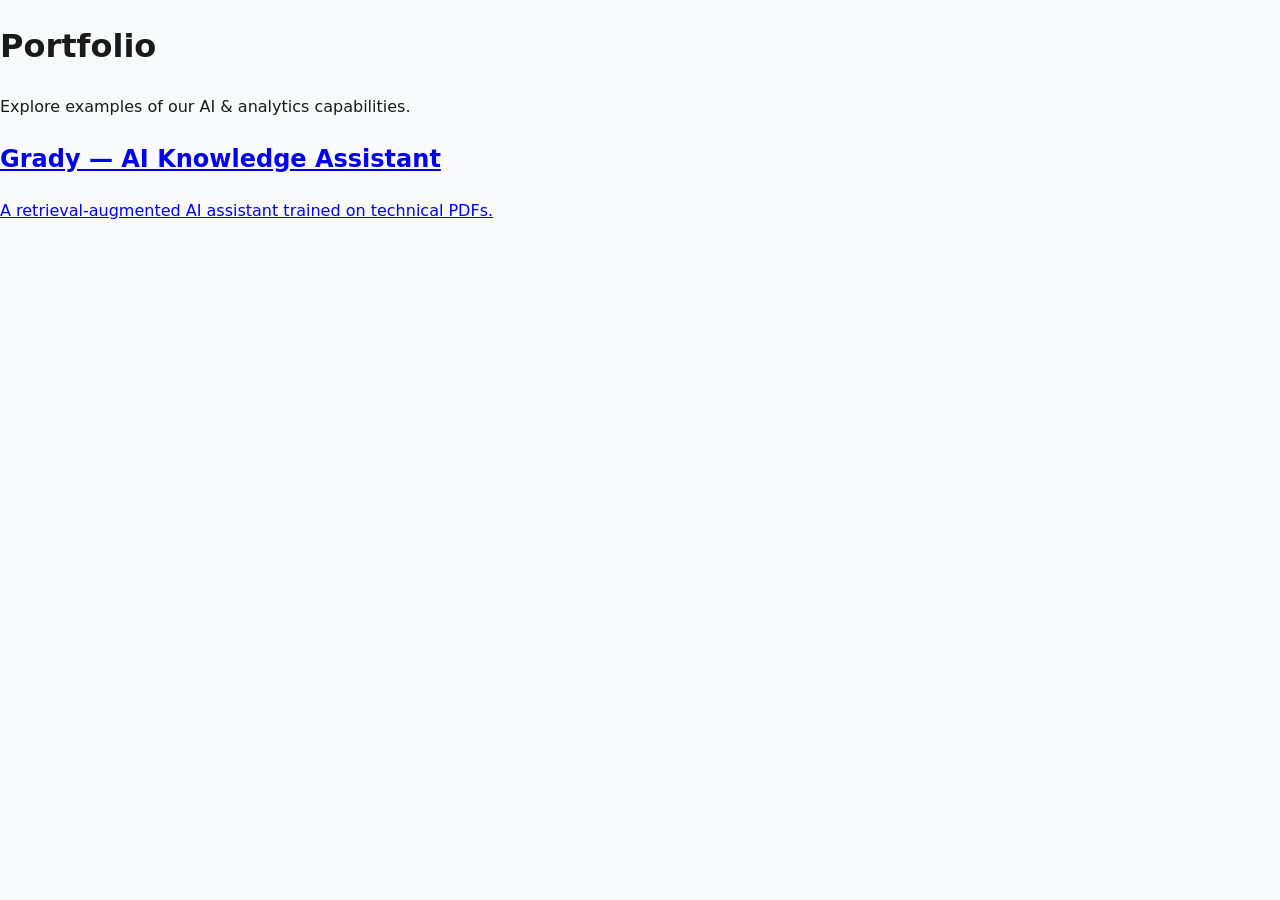
==== portfolio/index.html @ eb680b5f "Create index.html" ====
<!DOCTYPE html>
<html lang="en">
<head>
  <meta charset="UTF-8" />
  <link rel="stylesheet" href="../style.css" />
  <title>Portfolio | Gradient Analytics</title>
</head>

<body>
  <h1>Portfolio</h1>
  <p>Explore examples of our AI & analytics capabilities.</p>

  <div class="portfolio-grid">
    <a class="portfolio-card" href="grady.html">
      <h2>Grady — AI Knowledge Assistant</h2>
      <p>A retrieval-augmented AI assistant trained on technical PDFs.</p>
    </a>
  </div>

</body>
</html>
---- style.css ----
/* Global styles */

* {
  box-sizing: border-box;
}

body {
  margin: 0;
  font-family: system-ui, -apple-system, BlinkMacSystemFont, "Segoe UI", Arial, sans-serif;
  background: #f8fafc;
  color: #1a1a1a;
  line-height: 1.6;
}

/* Layout */

.container {
  max-width: 1100px;
  margin: 0 auto;
  padding: 0 20px;
}

/* Header & navigation */

.site-header {
  background: linear-gradient(135deg, #1D3557, #16324f);
  color: #ffffff;
  padding: 40px 0 30px;
}

.site-header h1 {
  margin: 0 0 10px;
  font-size: 1.9rem;
}

.site-header p {
  margin: 0;
  font-size: 1rem;
  opacity: 0.9;
}

nav {
  background: #12263f;
}

nav .container {
  display: flex;
  flex-wrap: wrap;
  align-items: center;
  justify-content: space-between;
}

.nav-links {
  display: flex;
  flex-wrap: wrap;
  gap: 16px;
  padding: 10px 0;
}

nav a {
  color: #e9ecef;
  text-decoration: none;
  font-size: 0.95rem;
  font-weight: 600;
}

nav a:hover,
nav a:focus {
  color: #f4d35e;
}

/* Hero */

.hero {
  padding: 50px 0 30px;
}

.hero-layout {
  display: grid;
  grid-template-columns: minmax(0, 2.2fr) minmax(0, 1.6fr);
  gap: 40px;
}

.hero h2 {
  font-size: 2.1rem;
  margin-top: 0;
  color: #1D3557;
}

.hero p.lead {
  font-size: 1.05rem;
  margin-bottom: 20px;
}

.tagline-pill {
  display: inline-block;
  padding: 4px 10px;
  border-radius: 999px;
  font-size: 0.8rem;
  text-transform: uppercase;
  letter-spacing: 0.08em;
  background: #e0ecff;
  color: #1D3557;
  margin-bottom: 10px;
}

.hero-highlights {
  background: #ffffff;
  border-radius: 12px;
  padding: 16px 18px;
  box-shadow: 0 4px 10px rgba(15, 23, 42, 0.08);
  font-size: 0.9rem;
}

/* Sections */

.section {
  padding: 40px 0;
}

.section:nth-of-type(odd) {
  background: #ffffff;
}

.section:nth-of-type(even) {
  background: #f1f5f9;
}

.section h2 {
  margin-top: 0;
  color: #1D3557;
  font-size: 1.5rem;
}

/* Pillar cards */

.pillars {
  display: grid;
  grid-template-columns: repeat(auto-fit, minmax(220px, 1fr));
  gap: 20px;
  margin-top: 20px;
}

.card {
  background: #ffffff;
  border-radius: 10px;
  padding: 16px 18px;
  box-shadow: 0 2px 6px rgba(15, 23, 42, 0.06);
}

.card h3 {
  margin-top: 0;
  font-size: 1.05rem;
  color: #1D3557;
}

/* Lists */

ul {
  padding-left: 20px;
  margin-top: 8px;
}

/* Two-column layout */

.columns-2 {
  display: grid;
  grid-template-columns: minmax(0, 1.2fr) minmax(0, 1fr);
  gap: 30px;
}

/* Footer */

footer {
  background: #e5e7eb;
  padding: 18px 0;
  font-size: 0.85rem;
}

footer .container {
  display: flex;
  flex-wrap: wrap;
  justify-content: space-between;
  gap: 12px;
}

.footer-emails {
  opacity: 0.9;
}

/* Buttons / links */

.btn-primary {
  display: inline-block;
  padding: 10px 18px;
  border-radius: 999px;
  border: none;
  background: #1D3557;
  color: #ffffff;
  text-decoration: none;
  font-size: 0.95rem;
  font-weight: 600;
}

.btn-primary:hover,
.btn-primary:focus {
  background: #16324f;
}

/* Responsive tweaks */

@media (max-width: 800px) {
  .hero-layout,
  .columns-2 {
    grid-template-columns: 1fr;
  }

  .site-header {
    text-align: center;
  }

  nav .container {
    justify-content: center;
  }
}
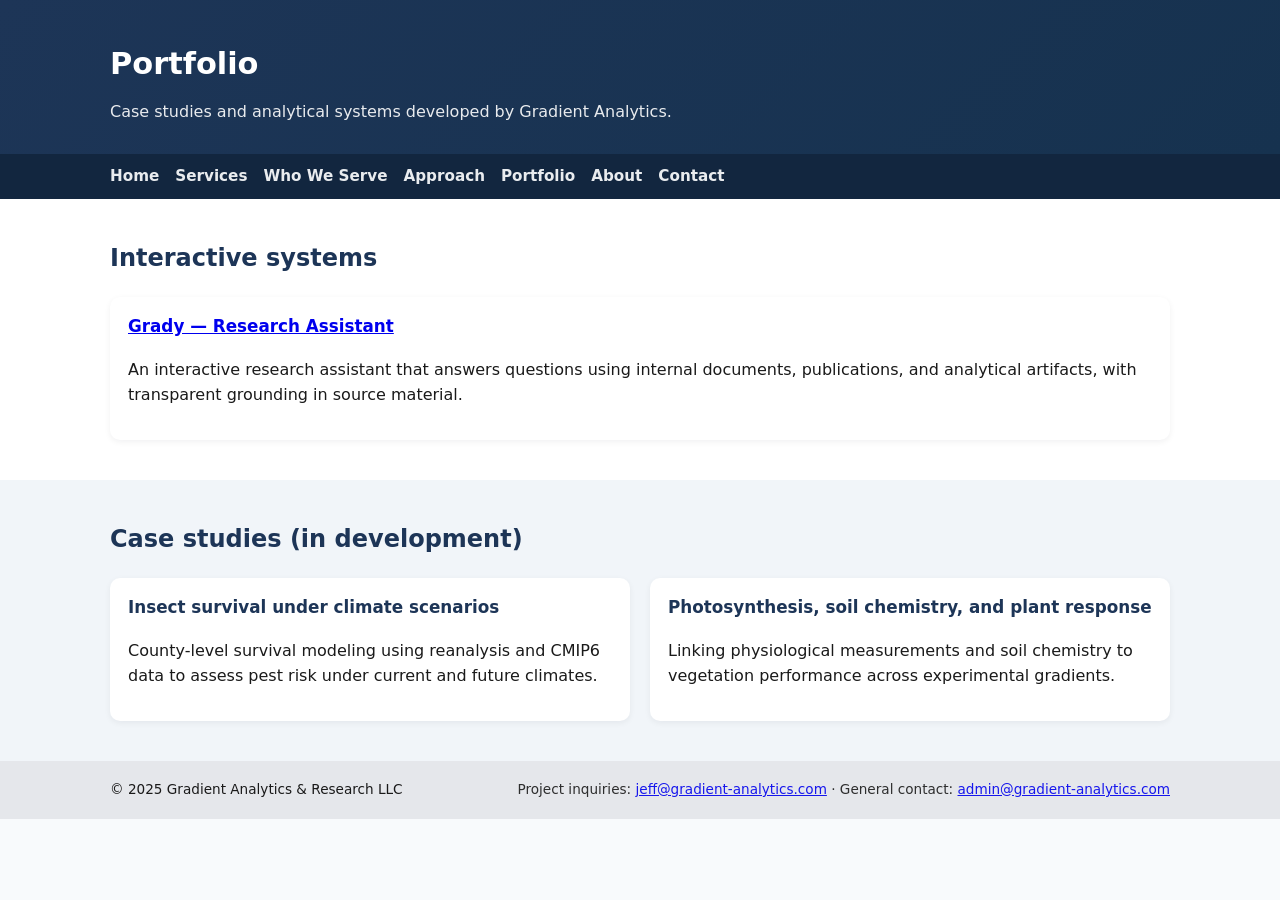
==== commit a1e8c450: "Update index.html" ====
--- a/portfolio/index.html
+++ b/portfolio/index.html
@@ -2,20 +2,88 @@
 <html lang="en">
 <head>
   <meta charset="UTF-8" />
+  <meta name="viewport" content="width=device-width, initial-scale=1.0" />
+  <title>Portfolio | Gradient Analytics & Research LLC</title>
   <link rel="stylesheet" href="../style.css" />
-  <title>Portfolio | Gradient Analytics</title>
 </head>
+<body>
 
-<body>
-  <h1>Portfolio</h1>
-  <p>Explore examples of our AI & analytics capabilities.</p>
+<header class="site-header">
+  <div class="container">
+    <h1>Portfolio</h1>
+    <p>Case studies and analytical systems developed by Gradient Analytics.</p>
+  </div>
+</header>
 
-  <div class="portfolio-grid">
-    <a class="portfolio-card" href="grady.html">
-      <h2>Grady — AI Knowledge Assistant</h2>
-      <p>A retrieval-augmented AI assistant trained on technical PDFs.</p>
-    </a>
+<nav>
+  <div class="container">
+    <div class="nav-links">
+      <a href="../index.html">Home</a>
+      <a href="../services.html">Services</a>
+      <a href="../sectors.html">Who We Serve</a>
+      <a href="../approach.html">Approach</a>
+      <a href="./">Portfolio</a>
+      <a href="../about.html">About</a>
+      <a href="../contact.html">Contact</a>
+    </div>
   </div>
+</nav>
+
+<main>
+
+  <section class="section">
+    <div class="container">
+      <h2>Interactive systems</h2>
+
+      <div class="card">
+        <h3>
+          <a href="./grady/">Grady — Research Assistant</a>
+        </h3>
+        <p>
+          An interactive research assistant that answers questions using internal documents,
+          publications, and analytical artifacts, with transparent grounding in source material.
+        </p>
+      </div>
+    </div>
+  </section>
+
+  <section class="section">
+    <div class="container">
+      <h2>Case studies (in development)</h2>
+
+      <div class="pillars">
+        <div class="card">
+          <h3>Insect survival under climate scenarios</h3>
+          <p>
+            County-level survival modeling using reanalysis and CMIP6 data to assess
+            pest risk under current and future climates.
+          </p>
+        </div>
+
+        <div class="card">
+          <h3>Photosynthesis, soil chemistry, and plant response</h3>
+          <p>
+            Linking physiological measurements and soil chemistry to vegetation performance
+            across experimental gradients.
+          </p>
+        </div>
+      </div>
+    </div>
+  </section>
+
+</main>
+
+<footer>
+  <div class="container">
+    <div>© 2025 Gradient Analytics & Research LLC</div>
+    <div class="footer-emails">
+      Project inquiries:
+      <a href="mailto:jeff@gradient-analytics.com">jeff@gradient-analytics.com</a> ·
+      General contact:
+      <a href="mailto:admin@gradient-analytics.com">admin@gradient-analytics.com</a>
+    </div>
+  </div>
+</footer>
 
 </body>
 </html>
--- a/style.css
+++ b/style.css
@@ -223,3 +223,29 @@
     justify-content: center;
   }
 }
+
+/* Portfolio grid */
+
+.portfolio-grid {
+  display: grid;
+  grid-template-columns: repeat(auto-fit, minmax(280px, 1fr));
+  gap: 20px;
+  margin-top: 40px;
+}
+
+.portfolio-card {
+  background: #ffffff;
+  padding: 20px;
+  border-radius: 10px;
+  box-shadow: 0 2px 6px rgba(15, 23, 42, 0.1);
+  text-decoration: none;
+  color: #1a1a1a;
+  border: 1px solid #e2e8f0;
+  transition: transform 0.1s ease, box-shadow 0.1s ease;
+}
+
+.portfolio-card:hover {
+  transform: translateY(-3px);
+  box-shadow: 0 6px 12px rgba(15, 23, 42, 0.15);
+}
+
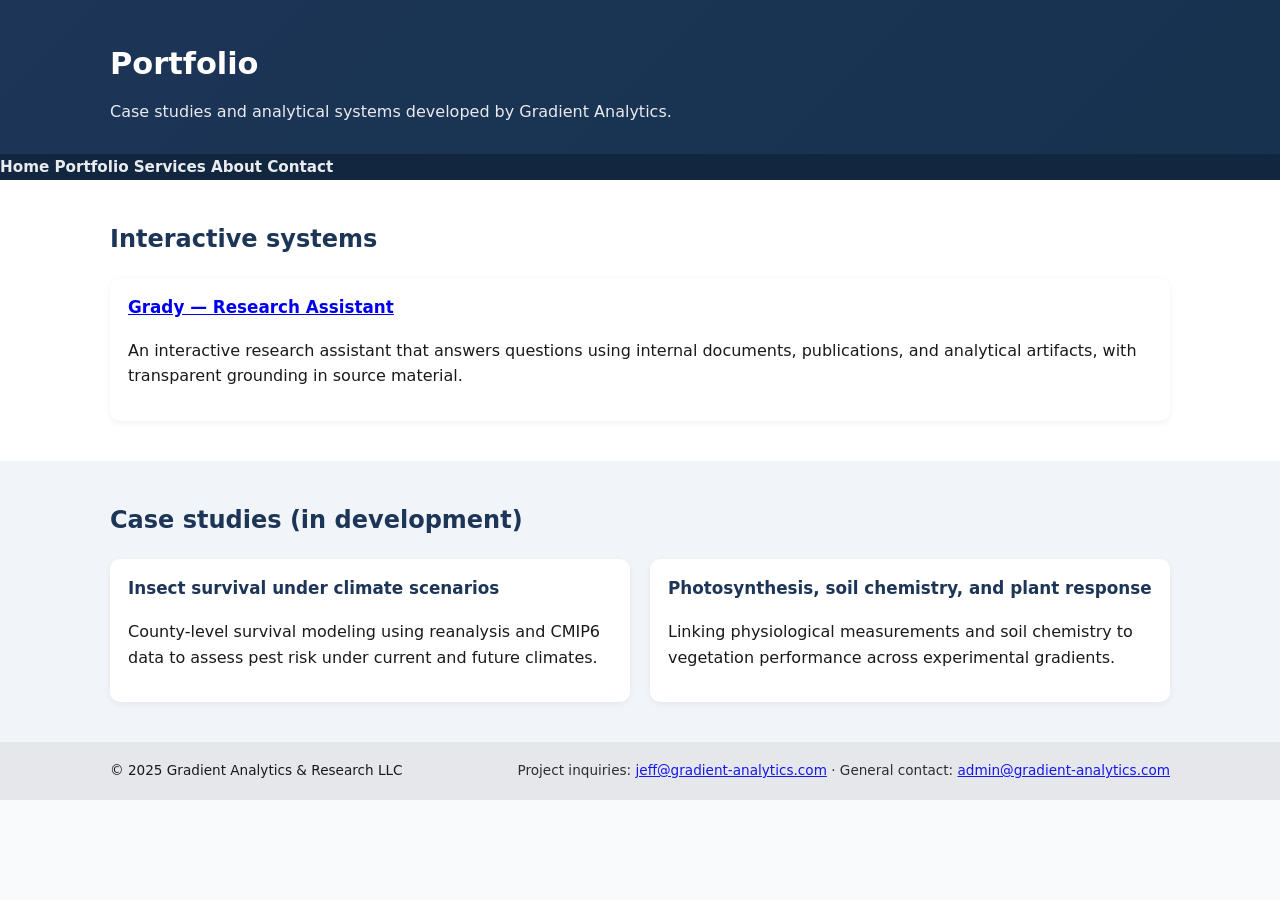
==== commit 668be1aa: "Update index.html" ====
--- a/portfolio/index.html
+++ b/portfolio/index.html
@@ -16,18 +16,13 @@
 </header>
 
 <nav>
-  <div class="container">
-    <div class="nav-links">
-      <a href="../index.html">Home</a>
-      <a href="../services.html">Services</a>
-      <a href="../sectors.html">Who We Serve</a>
-      <a href="../approach.html">Approach</a>
-      <a href="./">Portfolio</a>
-      <a href="../about.html">About</a>
-      <a href="../contact.html">Contact</a>
-    </div>
-  </div>
+  <a href="/">Home</a>
+  <a href="/portfolio/">Portfolio</a>
+  <a href="/services.html">Services</a>
+  <a href="/about.html">About</a>
+  <a href="/contact.html">Contact</a>
 </nav>
+
 
 <main>
 
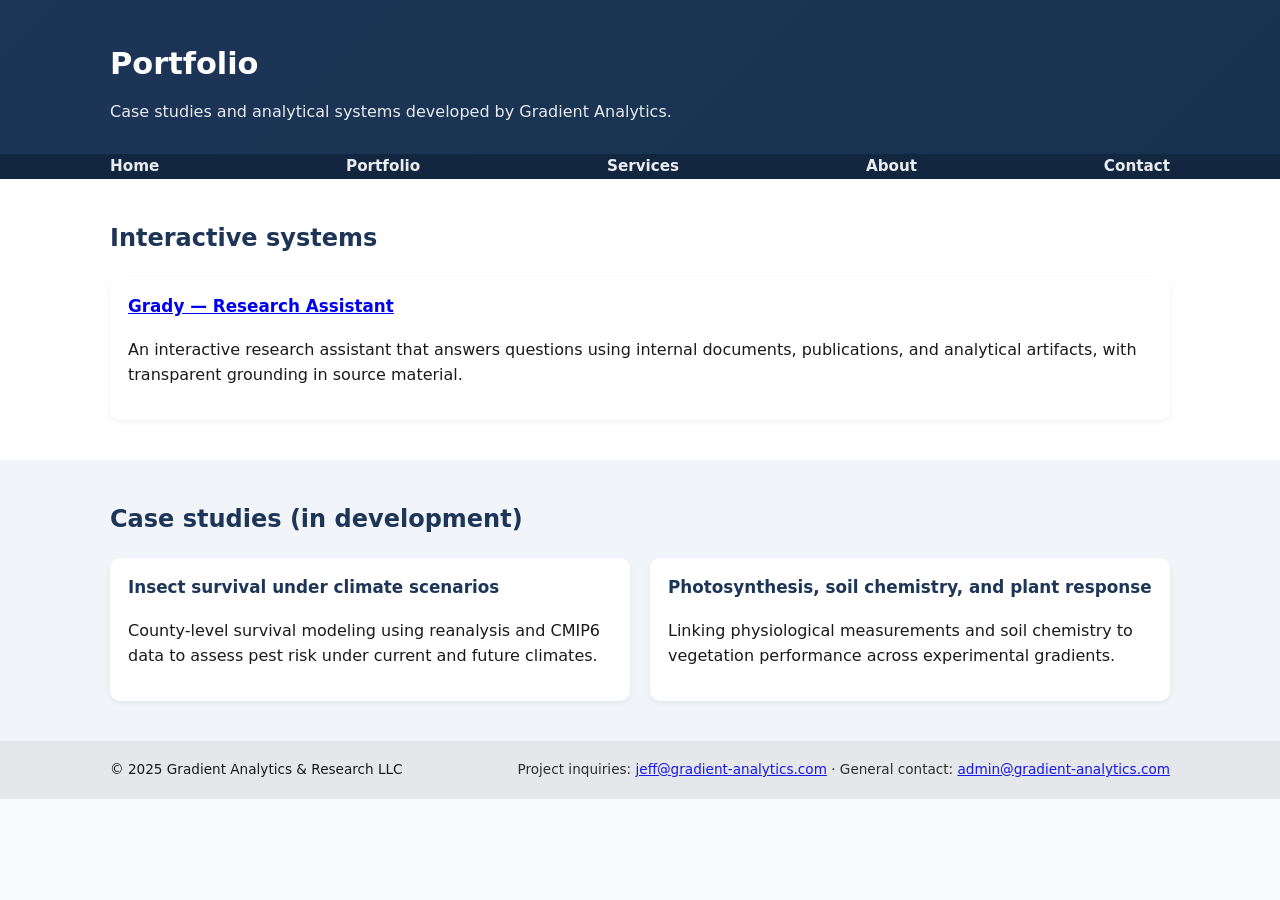
==== commit 5fffded8: "Update index.html" ====
--- a/portfolio/index.html
+++ b/portfolio/index.html
@@ -15,14 +15,15 @@
   </div>
 </header>
 
-<nav>
-  <a href="/">Home</a>
-  <a href="/portfolio/">Portfolio</a>
-  <a href="/services.html">Services</a>
-  <a href="/about.html">About</a>
-  <a href="/contact.html">Contact</a>
+<nav class="site-nav">
+  <div class="container">
+    <a href="/">Home</a>
+    <a href="/portfolio/">Portfolio</a>
+    <a href="/services.html">Services</a>
+    <a href="/about.html">About</a>
+    <a href="/contact.html">Contact</a>
+  </div>
 </nav>
-
 
 <main>
 
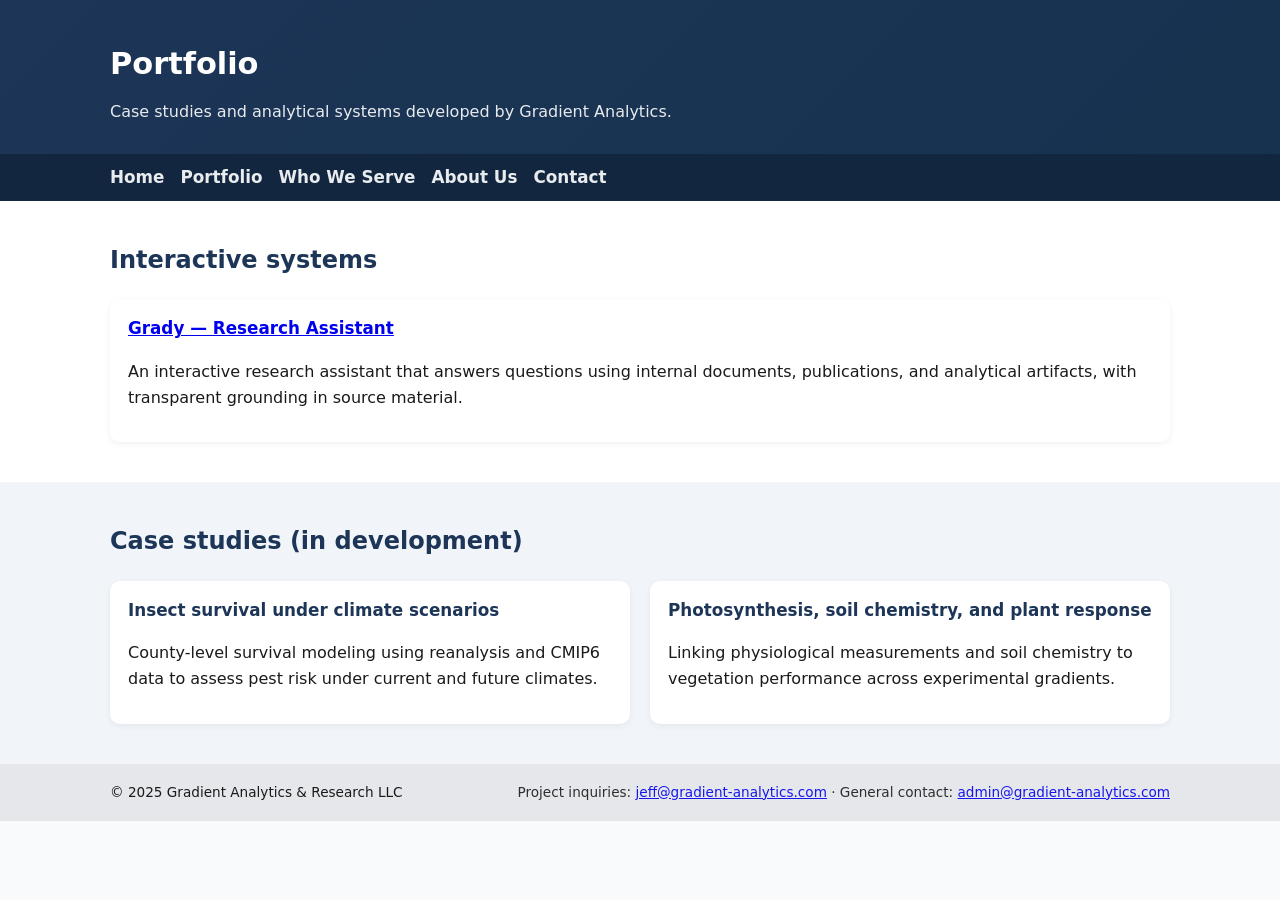
==== commit c0a7433d: "Update index.html" ====
--- a/portfolio/index.html
+++ b/portfolio/index.html
@@ -15,13 +15,15 @@
   </div>
 </header>
 
-<nav class="site-nav">
+<nav>
   <div class="container">
-    <a href="/">Home</a>
-    <a href="/portfolio/">Portfolio</a>
-    <a href="/services.html">Services</a>
-    <a href="/about.html">About</a>
-    <a href="/contact.html">Contact</a>
+    <div class="nav-links">
+      <a href="index.html">Home</a>
+      <a href="portfolio.html">Portfolio</a>
+      <a href="services.html">Who We Serve</a>
+      <a href="about.html">About Us</a>
+      <a href="contact.html">Contact</a>
+    </div>
   </div>
 </nav>
 
--- a/style.css
+++ b/style.css
@@ -60,7 +60,7 @@
 nav a {
   color: #e9ecef;
   text-decoration: none;
-  font-size: 0.95rem;
+  font-size: 1.05rem;
   font-weight: 600;
 }
 
@@ -210,17 +210,18 @@
 /* Responsive tweaks */
 
 @media (max-width: 800px) {
-  .hero-layout,
-  .columns-2 {
-    grid-template-columns: 1fr;
-  }
-
-  .site-header {
-    text-align: center;
-  }
-
   nav .container {
     justify-content: center;
+  }
+
+  .nav-links {
+    width: 100%;
+    justify-content: center;
+    gap: 12px;
+  }
+
+  nav a {
+    font-size: 0.95rem;
   }
 }
 
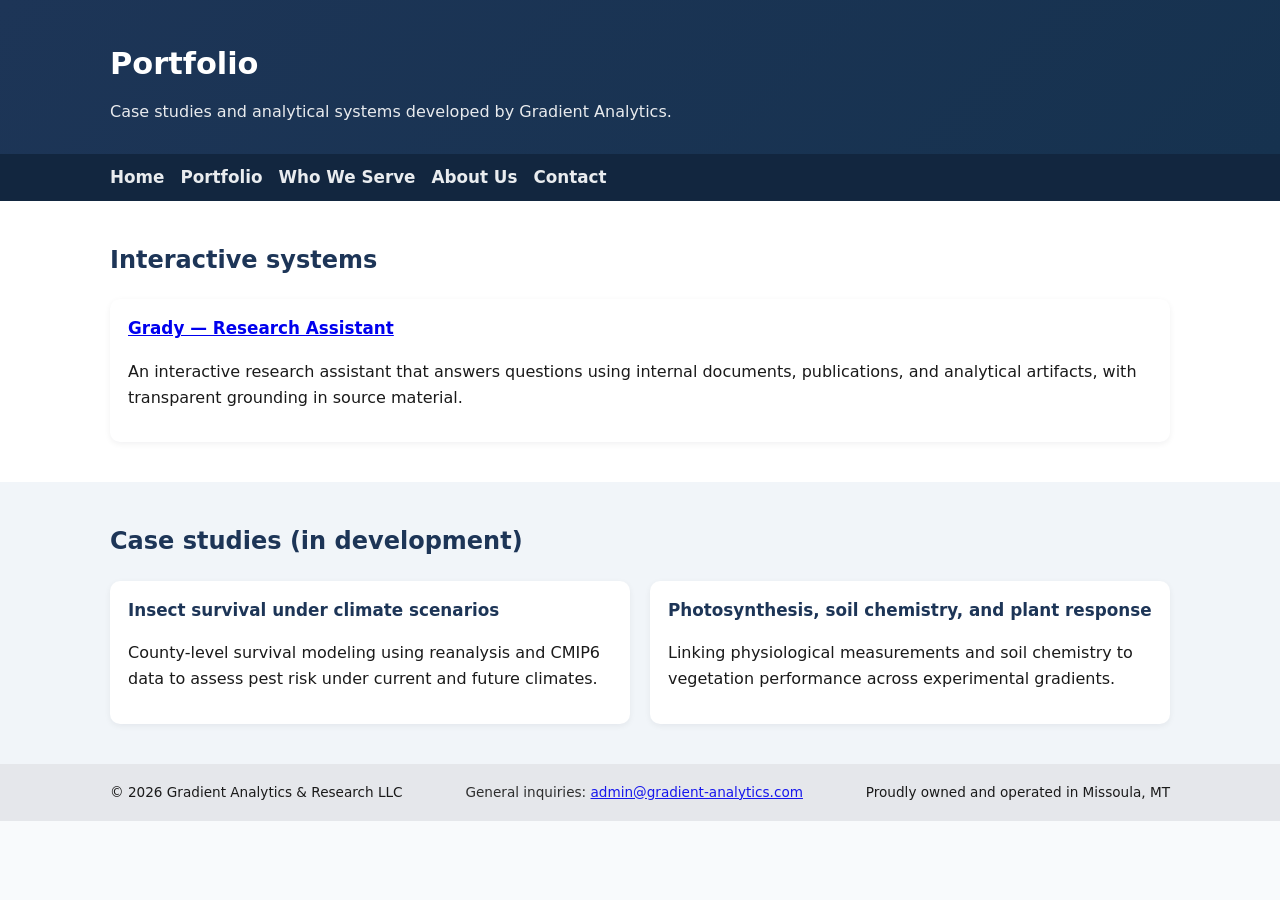
==== commit dc5e3f36: "Update index.html" ====
--- a/portfolio/index.html
+++ b/portfolio/index.html
@@ -18,11 +18,11 @@
 <nav>
   <div class="container">
     <div class="nav-links">
-      <a href="index.html">Home</a>
-      <a href="portfolio.html">Portfolio</a>
-      <a href="services.html">Who We Serve</a>
-      <a href="about.html">About Us</a>
-      <a href="contact.html">Contact</a>
+      <a href="/">Home</a>
+      <a href="/portfolio/">Portfolio</a>
+      <a href="/services.html">Who We Serve</a>
+      <a href="/about.html">About Us</a>
+      <a href="/contact.html">Contact</a>
     </div>
   </div>
 </nav>
@@ -73,12 +73,13 @@
 
 <footer>
   <div class="container">
-    <div>© 2025 Gradient Analytics & Research LLC</div>
+    <div>© 2026 Gradient Analytics & Research LLC</div>
     <div class="footer-emails">
-      Project inquiries:
-      <a href="mailto:jeff@gradient-analytics.com">jeff@gradient-analytics.com</a> ·
-      General contact:
+      General inquiries:
       <a href="mailto:admin@gradient-analytics.com">admin@gradient-analytics.com</a>
+    </div>
+    <div class="footer-location">
+      Proudly owned and operated in Missoula, MT
     </div>
   </div>
 </footer>
--- a/style.css
+++ b/style.css
@@ -1,4 +1,6 @@
-/* Global styles */
+/* =========================
+   Global styles
+========================= */
 
 * {
   box-sizing: border-box;
@@ -12,7 +14,9 @@
   line-height: 1.6;
 }
 
-/* Layout */
+/* =========================
+   Layout
+========================= */
 
 .container {
   max-width: 1100px;
@@ -20,7 +24,9 @@
   padding: 0 20px;
 }
 
-/* Header & navigation */
+/* =========================
+   Header & navigation
+========================= */
 
 .site-header {
   background: linear-gradient(135deg, #1D3557, #16324f);
@@ -69,7 +75,9 @@
   color: #f4d35e;
 }
 
-/* Hero */
+/* =========================
+   Hero
+========================= */
 
 .hero {
   padding: 50px 0 30px;
@@ -104,15 +112,39 @@
   margin-bottom: 10px;
 }
 
+/* Hero highlights (right-hand box) */
+
 .hero-highlights {
   background: #ffffff;
   border-radius: 12px;
-  padding: 16px 18px;
+  padding: 18px 20px;
   box-shadow: 0 4px 10px rgba(15, 23, 42, 0.08);
-  font-size: 0.9rem;
-}
-
-/* Sections */
+  font-size: 1.12rem;
+}
+
+.hero-highlights strong {
+  display: block;
+  font-size: 1.15rem;
+  margin-bottom: 6px;
+}
+
+.hero-highlights ul {
+  margin-top: 10px;
+  padding-left: 20px;
+}
+
+.hero-highlights li {
+  line-height: 1.6;
+  padding-bottom: 12px;
+}
+
+.hero-highlights li:last-child {
+  padding-bottom: 0;
+}
+
+/* =========================
+   Sections
+========================= */
 
 .section {
   padding: 40px 0;
@@ -132,7 +164,9 @@
   font-size: 1.5rem;
 }
 
-/* Pillar cards */
+/* =========================
+   Pillar cards
+========================= */
 
 .pillars {
   display: grid;
@@ -154,14 +188,18 @@
   color: #1D3557;
 }
 
-/* Lists */
+/* =========================
+   Lists (global)
+========================= */
 
 ul {
   padding-left: 20px;
   margin-top: 8px;
 }
 
-/* Two-column layout */
+/* =========================
+   Two-column layout
+========================= */
 
 .columns-2 {
   display: grid;
@@ -169,7 +207,9 @@
   gap: 30px;
 }
 
-/* Footer */
+/* =========================
+   Footer
+========================= */
 
 footer {
   background: #e5e7eb;
@@ -188,7 +228,9 @@
   opacity: 0.9;
 }
 
-/* Buttons / links */
+/* =========================
+   Buttons / links
+========================= */
 
 .btn-primary {
   display: inline-block;
@@ -207,7 +249,9 @@
   background: #16324f;
 }
 
-/* Responsive tweaks */
+/* =========================
+   Responsive tweaks
+========================= */
 
 @media (max-width: 800px) {
   nav .container {
@@ -223,9 +267,15 @@
   nav a {
     font-size: 0.95rem;
   }
-}
-
-/* Portfolio grid */
+
+  .hero-layout {
+    grid-template-columns: 1fr;
+  }
+}
+
+/* =========================
+   Portfolio grid
+========================= */
 
 .portfolio-grid {
   display: grid;
@@ -249,4 +299,3 @@
   transform: translateY(-3px);
   box-shadow: 0 6px 12px rgba(15, 23, 42, 0.15);
 }
-
